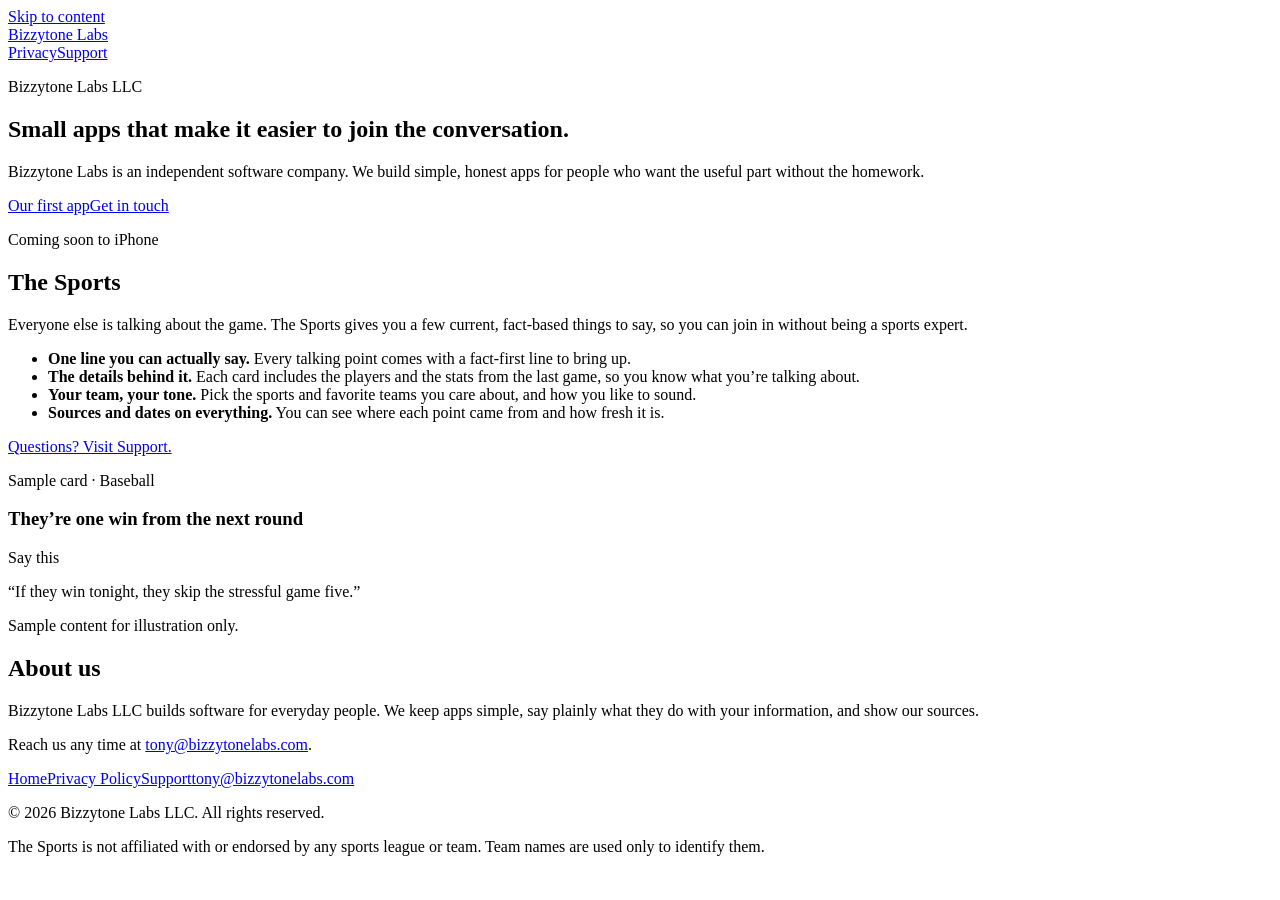
==== public/index.html @ 01261096 "Add files via upload" ====
<!doctype html>
<html lang="en">
<head>
<meta charset="utf-8">
<meta name="viewport" content="width=device-width, initial-scale=1">
<title>Bizzytone Labs — Small apps that make it easier to join the conversation</title>
<meta name="description" content="Bizzytone Labs LLC is an independent software company. Our first app, The Sports, gives non-sports-fans easy, fact-based talking points. Coming soon to iPhone.">
<meta name="color-scheme" content="light dark">
<link rel="icon" href="/favicon.svg" type="image/svg+xml">
<link rel="canonical" href="https://bizzytonelabs.com/">
<link rel="preload" href="/fonts/Fraunces-600.woff2" as="font" type="font/woff2" crossorigin>
<link rel="stylesheet" href="/styles.css">

</head>
<body>
<a class="skip" href="#main">Skip to content</a>
<header class="site"><div class="wrap">
  <a class="brand" href="/"><span class="dot" aria-hidden="true"></span>Bizzytone Labs</a>
  <nav class="site" aria-label="Main"><a href="/privacy/">Privacy</a><a href="/support/">Support</a></nav>
</div></header>
<main id="main">

<div class="wrap">
  <section class="hero">
    <p class="overline">Bizzytone Labs LLC</p>
    <h1>Small apps that make it easier to <span class="hl">join the conversation</span>.</h1>
    <p class="lede">Bizzytone Labs is an independent software company. We build simple, honest apps for people who want the useful part without the homework.</p>
    <div class="actions"><a class="btn" href="#the-sports">Our first app</a><a class="btn ghost" href="mailto:tony@bizzytonelabs.com">Get in touch</a></div>
  </section>

  <section class="block" id="the-sports" aria-labelledby="ts">
    <div class="product">
      <div class="copy">
        <p class="overline">Coming soon to iPhone</p>
        <h2 id="ts">The Sports</h2>
        <p class="lede">Everyone else is talking about the game. The Sports gives you a few current, fact-based things to say, so you can join in without being a sports expert.</p>
        <ul class="points">
          <li><strong>One line you can actually say.</strong> Every talking point comes with a fact-first line to bring up.</li>
          <li><strong>The details behind it.</strong> Each card includes the players and the stats from the last game, so you know what you&rsquo;re talking about.</li>
          <li><strong>Your team, your tone.</strong> Pick the sports and favorite teams you care about, and how you like to sound.</li>
          <li><strong>Sources and dates on everything.</strong> You can see where each point came from and how fresh it is.</li>
        </ul>
        <p><a href="/support/">Questions? Visit Support.</a></p>
      </div>
      <figure class="card" style="margin:0" aria-label="Sample talking point card">
        <div class="top">
          <p class="overline">Sample card &middot; Baseball</p>
          <h3>They&rsquo;re one win from the next round</h3>
          <div class="say">
            <p class="overline">Say this</p>
            <p class="q">&ldquo;If they win tonight, <span class="hl">they skip the stressful game five</span>.&rdquo;</p>
          </div>
        </div>
        <div class="foot">Sample content for illustration only.</div>
      </figure>
    </div>
  </section>

  <section class="block facts" aria-labelledby="about">
    <h2 id="about">About us</h2>
    <p>Bizzytone Labs LLC builds software for everyday people. We keep apps simple, say plainly what they do with your information, and show our sources.</p>
    <p>Reach us any time at <a href="mailto:tony@bizzytonelabs.com">tony@bizzytonelabs.com</a>.</p>
  </section>
</div>

</main>
<footer class="site"><div class="wrap">
  <nav aria-label="Footer"><a href="/">Home</a><a href="/privacy/">Privacy Policy</a><a href="/support/">Support</a><a href="mailto:tony@bizzytonelabs.com">tony@bizzytonelabs.com</a></nav>
  <p>&copy; 2026 Bizzytone Labs LLC. All rights reserved.</p>
  <p>The Sports is not affiliated with or endorsed by any sports league or team. Team names are used only to identify them.</p>
</div></footer>
</body>
</html>
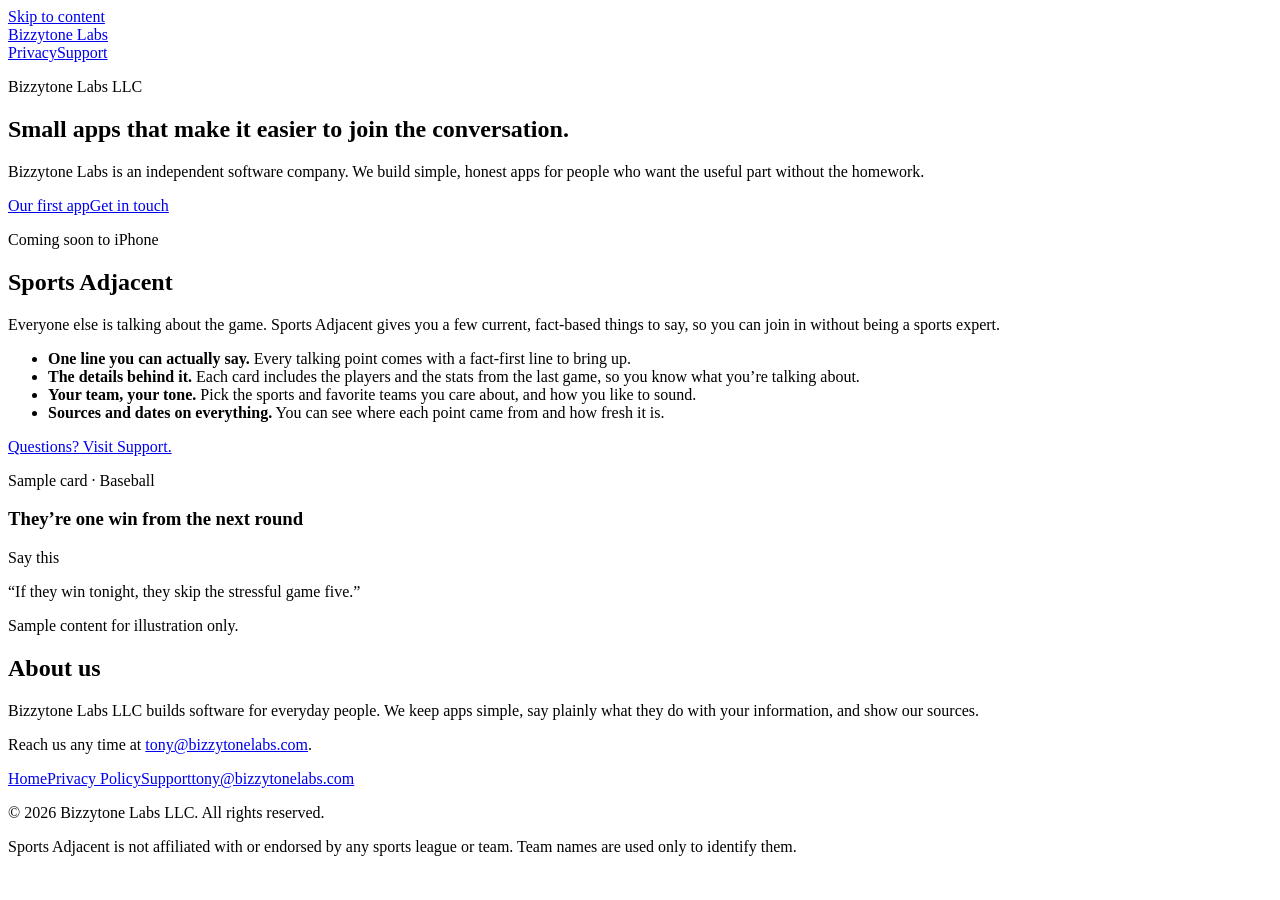
==== commit cf131289: "Rename The Sports to Sports Adjacent on the site (pending attorney clearance) Co-Authored-By: Claude" ====
--- a/public/index.html
+++ b/public/index.html
@@ -4,7 +4,7 @@
 <meta charset="utf-8">
 <meta name="viewport" content="width=device-width, initial-scale=1">
 <title>Bizzytone Labs — Small apps that make it easier to join the conversation</title>
-<meta name="description" content="Bizzytone Labs LLC is an independent software company. Our first app, The Sports, gives non-sports-fans easy, fact-based talking points. Coming soon to iPhone.">
+<meta name="description" content="Bizzytone Labs LLC is an independent software company. Our first app, Sports Adjacent, gives non-sports-fans easy, fact-based talking points. Coming soon to iPhone.">
 <meta name="color-scheme" content="light dark">
 <link rel="icon" href="/favicon.svg" type="image/svg+xml">
 <link rel="canonical" href="https://bizzytonelabs.com/">
@@ -32,8 +32,8 @@
     <div class="product">
       <div class="copy">
         <p class="overline">Coming soon to iPhone</p>
-        <h2 id="ts">The Sports</h2>
-        <p class="lede">Everyone else is talking about the game. The Sports gives you a few current, fact-based things to say, so you can join in without being a sports expert.</p>
+        <h2 id="ts">Sports Adjacent</h2>
+        <p class="lede">Everyone else is talking about the game. Sports Adjacent gives you a few current, fact-based things to say, so you can join in without being a sports expert.</p>
         <ul class="points">
           <li><strong>One line you can actually say.</strong> Every talking point comes with a fact-first line to bring up.</li>
           <li><strong>The details behind it.</strong> Each card includes the players and the stats from the last game, so you know what you&rsquo;re talking about.</li>
@@ -67,7 +67,7 @@
 <footer class="site"><div class="wrap">
   <nav aria-label="Footer"><a href="/">Home</a><a href="/privacy/">Privacy Policy</a><a href="/support/">Support</a><a href="mailto:tony@bizzytonelabs.com">tony@bizzytonelabs.com</a></nav>
   <p>&copy; 2026 Bizzytone Labs LLC. All rights reserved.</p>
-  <p>The Sports is not affiliated with or endorsed by any sports league or team. Team names are used only to identify them.</p>
+  <p>Sports Adjacent is not affiliated with or endorsed by any sports league or team. Team names are used only to identify them.</p>
 </div></footer>
 </body>
 </html>
